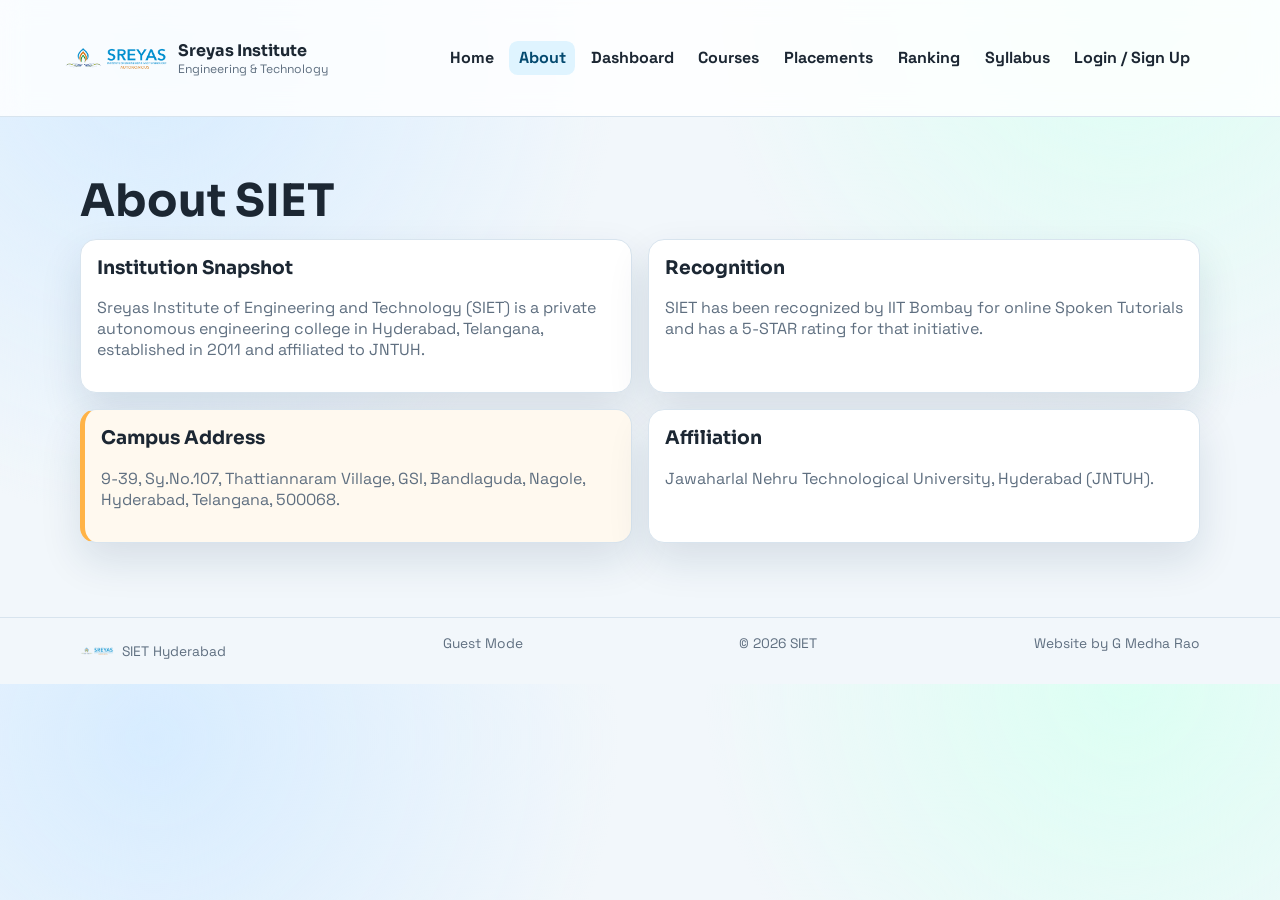
==== about.html @ b6ffed3f "v1.1" ====
﻿<!DOCTYPE html>
<html lang="en">
<head>
  <meta charset="UTF-8" />
  <meta name="viewport" content="width=device-width, initial-scale=1.0" />
  <title>SIET | About</title>
  <link rel="preconnect" href="https://fonts.googleapis.com" />
  <link rel="preconnect" href="https://fonts.gstatic.com" crossorigin />
  <link href="https://fonts.googleapis.com/css2?family=Sora:wght@500;600;700&family=Space+Grotesk:wght@400;500;700&display=swap" rel="stylesheet" />
  <link rel="stylesheet" href="assets/css/style.css" />
</head>
<body data-page="about">
  <header class="site-header">
    <nav class="navbar container" aria-label="Main navigation">
      <a class="brand" href="index.html"><img src="assets/images/sl.png" alt="SIET logo" /><div><strong>Sreyas Institute</strong><span>Engineering & Technology</span></div></a>
      <button class="menu-toggle" id="menuToggle" aria-label="Toggle menu" aria-expanded="false"><span></span><span></span><span></span></button>
      <ul class="nav-links" id="navLinks">
        <li><a data-page="home" href="index.html">Home</a></li><li><a data-page="about" href="about.html">About</a></li><li><a data-page="dashboard" href="dashboard.html">Dashboard</a></li><li><a data-page="courses" href="courses.html">Courses</a></li><li><a data-page="placements" href="placements.html">Placements</a></li><li><a data-page="ranking" href="ranking.html">Ranking</a></li><li><a data-page="syllabus" href="syllabus.html">Syllabus</a></li>
        <li class="auth-login"><a data-page="auth" href="auth.html">Login / Sign Up</a></li><li class="auth-profile" style="display:none;"><a data-page="profile" href="profile.html">Profile</a></li><li class="auth-logout" style="display:none;"><button id="logoutBtn" class="linklike">Logout</button></li>
      </ul>
    </nav>
  </header>

  <main class="container section">
    <h1>About SIET</h1>
    <div class="grid two-col">
      <article class="card">
        <h3>Institution Snapshot</h3>
        <p>Sreyas Institute of Engineering and Technology (SIET) is a private autonomous engineering college in Hyderabad, Telangana, established in 2011 and affiliated to JNTUH.</p>
      </article>
      <article class="card">
        <h3>Recognition</h3>
        <p>SIET has been recognized by IIT Bombay for online Spoken Tutorials and has a 5-STAR rating for that initiative.</p>
      </article>
      <article class="card ribbon">
        <h3>Campus Address</h3>
        <p>9-39, Sy.No.107, Thattiannaram Village, GSI, Bandlaguda, Nagole, Hyderabad, Telangana, 500068.</p>
      </article>
      <article class="card">
        <h3>Affiliation</h3>
        <p>Jawaharlal Nehru Technological University, Hyderabad (JNTUH).</p>
      </article>
    </div>
  </main>

  <footer class="page-footer"><div class="container footer-inner"><div class="footer-brand"><img src="assets/images/sl.png" alt="SIET logo" /><span>SIET Hyderabad</span></div><span id="userBadge">Guest Mode</span><span>© <span id="year"></span> SIET</span><span>Website by G Medha Rao</span></div></footer>
  <script src="assets/js/main.js"></script>
</body>
</html>
---- assets/css/style.css ----
﻿:root {
  --bg: #f2f7fb;
  --surface: #ffffff;
  --surface-soft: #f7fbff;
  --ink: #1c2733;
  --muted: #5f6f80;
  --brand: #006ca3;
  --brand-2: #00a884;
  --highlight: #ffb347;
  --line: #d8e4ee;
  --shadow: 0 18px 42px rgba(15, 52, 80, 0.12);
}

* { box-sizing: border-box; }

body {
  margin: 0;
  font-family: "Space Grotesk", sans-serif;
  color: var(--ink);
  background:
    radial-gradient(circle at 12% 8%, #d7ecff 0%, transparent 36%),
    radial-gradient(circle at 88% 0%, #dcfff3 0%, transparent 32%),
    var(--bg);
}

.container {
  width: min(1120px, 92%);
  margin-inline: auto;
}

.site-header {
  position: sticky;
  top: 0;
  z-index: 50;
  background: rgba(255, 255, 255, 0.82);
  backdrop-filter: blur(14px);
  border-bottom: 1px solid var(--line);
}

.navbar {
  display: flex;
  align-items: center;
  justify-content: space-between;
  gap: 1rem;
  padding: 0.25rem 0;
}

.brand {
  display: flex;
  align-items: center;
  gap: 0.5rem;
  margin-left: -18px;
  color: inherit;
  text-decoration: none;
}

.brand img {
  width: 108px;
  height: 108px;
  object-fit: contain;
}

.brand strong {
  display: block;
  font-family: "Sora", sans-serif;
  font-size: 1rem;
}

.brand span {
  display: block;
  color: var(--muted);
  font-size: 0.76rem;
}

.menu-toggle {
  display: none;
  border: 1px solid var(--line);
  background: #fff;
  border-radius: 0.6rem;
  padding: 0.45rem;
  cursor: pointer;
}

.menu-toggle span {
  display: block;
  width: 20px;
  height: 2px;
  background: var(--ink);
  margin: 3px 0;
}

.nav-links {
  display: flex;
  align-items: center;
  gap: 0.35rem;
  margin: 0;
  padding: 0;
  list-style: none;
}

.nav-links a,
.linklike {
  text-decoration: none;
  color: var(--ink);
  font-weight: 700;
  font-size: 1rem;
  border-radius: 0.55rem;
  padding: 0.4rem 0.6rem;
  border: 0;
  background: transparent;
  cursor: pointer;
}

.nav-links a.active,
.nav-links a:hover,
.linklike:hover {
  background: #dff4ff;
  color: #03496f;
}

.hero {
  padding: 3.1rem 0;
}

.hero-panel {
  background: linear-gradient(140deg, #ffffff 0%, #eef8ff 52%, #f5fffb 100%);
  border: 1px solid var(--line);
  border-radius: 1.2rem;
  padding: 1.4rem;
  box-shadow: var(--shadow);
}

.badge {
  display: inline-flex;
  align-items: center;
  gap: 0.4rem;
  padding: 0.35rem 0.7rem;
  border-radius: 999px;
  background: #dff2ff;
  color: #0a4d70;
  font-weight: 700;
  font-size: 0.8rem;
}

h1, h2, h3 {
  margin-top: 0;
  font-family: "Sora", sans-serif;
}

h1 {
  font-size: clamp(1.8rem, 4vw, 2.8rem);
  margin: 0.9rem 0 0.6rem;
}

.subtitle { color: var(--muted); max-width: 68ch; }

.btn {
  display: inline-flex;
  align-items: center;
  justify-content: center;
  text-decoration: none;
  border-radius: 0.7rem;
  padding: 0.68rem 1rem;
  font-weight: 700;
  border: 1px solid transparent;
}

.btn-primary {
  background: linear-gradient(130deg, var(--brand), #008ccf);
  color: #fff;
}

.btn-secondary {
  border-color: #bcd8ea;
  color: #095274;
  background: #fff;
}

.btn-row {
  display: flex;
  gap: 0.6rem;
  flex-wrap: wrap;
  margin-top: 1rem;
}

.section {
  padding: 2.6rem 0;
}

.grid {
  display: grid;
  gap: 1rem;
}

.two-col { grid-template-columns: repeat(2, minmax(0, 1fr)); }
.three-col { grid-template-columns: repeat(3, minmax(0, 1fr)); }

.card {
  background: var(--surface);
  border: 1px solid var(--line);
  border-radius: 1rem;
  padding: 1rem;
  box-shadow: var(--shadow);
}

.card p { color: var(--muted); }

.stats-grid {
  display: grid;
  grid-template-columns: repeat(4, minmax(0, 1fr));
  gap: 0.9rem;
}

.stat {
  background: var(--surface);
  border: 1px solid var(--line);
  border-radius: 0.95rem;
  padding: 1rem;
}

.stat span {
  display: block;
  color: var(--muted);
  font-size: 0.85rem;
}

.stat strong {
  font-size: 1.45rem;
  color: #0c557b;
}

.ribbon {
  border-left: 5px solid var(--highlight);
  background: #fff9ef;
}

.table-wrap {
  overflow-x: auto;
  border: 1px solid var(--line);
  border-radius: 0.95rem;
  background: var(--surface);
  box-shadow: var(--shadow);
}

table {
  width: 100%;
  border-collapse: collapse;
  min-width: 760px;
}

th,
td {
  padding: 0.7rem;
  border-bottom: 1px solid var(--line);
  text-align: left;
}

th {
  background: #e9f5ff;
  color: #174c6f;
}

.loading {
  color: var(--muted);
  text-align: center;
}

.view-syllabus-btn {
  padding: 0.35rem 0.7rem;
  font-size: 0.82rem;
  border-radius: 0.5rem;
  transition: all 0.2s ease;
}

.view-syllabus-btn:hover,
.view-syllabus-btn:focus-visible {
  background: #0a709f;
  color: #ffffff;
  border-color: #0a709f;
}

.syllabus-modal {
  position: fixed;
  inset: 0;
  background: rgba(12, 30, 44, 0.58);
  display: none;
  align-items: center;
  justify-content: center;
  padding: 1rem;
  z-index: 1200;
}

.syllabus-modal.open {
  display: flex;
}

.syllabus-modal-card {
  width: min(980px, 100%);
  max-height: 90vh;
  overflow-y: auto;
  background: #fff;
  border-radius: 1rem;
  border: 1px solid var(--line);
  box-shadow: 0 18px 50px rgba(11, 39, 61, 0.28);
  padding: 1.1rem;
  position: relative;
}

.modal-close {
  position: absolute;
  right: 0.65rem;
  top: 0.55rem;
  border: 1px solid #bdd2e2;
  background: #fff;
  color: #1b4561;
  border-radius: 0.45rem;
  width: 34px;
  height: 34px;
  font-size: 1.2rem;
  cursor: pointer;
}

.units-grid {
  display: grid;
  grid-template-columns: 1fr;
  gap: 0.7rem;
}

.unit-block {
  border: 1px solid #d6e4ee;
  border-radius: 0.7rem;
  background: #f8fcff;
  padding: 0.75rem;
}

.unit-block h4 {
  margin: 0 0 0.35rem;
  color: #0b557c;
}

.semester-header {
  display: flex;
  align-items: flex-start;
  justify-content: space-between;
  gap: 1rem;
  flex-wrap: wrap;
}

.semester-buttons {
  display: flex;
  flex-wrap: wrap;
  gap: 0.5rem;
  margin: 1rem 0;
}

.sem-btn {
  border: 1px solid #b7d2e4;
  border-radius: 0.55rem;
  background: #fff;
  color: #174c6f;
  font-weight: 700;
  padding: 0.48rem 0.8rem;
  cursor: pointer;
}

.sem-btn.active,
.sem-btn:hover {
  background: #0a709f;
  border-color: #0a709f;
  color: #fff;
}

.auth-shell {
  max-width: 760px;
  margin: 2.2rem auto;
}

.tabs {
  display: flex;
  gap: 0.55rem;
  margin-bottom: 1rem;
}

.tab-btn {
  border: 1px solid #bdd5e6;
  background: #fff;
  color: #174c6f;
  border-radius: 0.55rem;
  padding: 0.5rem 0.9rem;
  font-weight: 700;
  cursor: pointer;
}

.tab-active {
  background: #0a709f;
  border-color: #0a709f;
  color: #fff;
}

.form-grid {
  display: grid;
  gap: 0.8rem;
}

label {
  display: block;
  font-size: 0.85rem;
  margin-bottom: 0.25rem;
  color: #385066;
  font-weight: 700;
}

input,
textarea,
select {
  width: 100%;
  border: 1px solid #c4d8e8;
  border-radius: 0.55rem;
  padding: 0.62rem;
  font: inherit;
}

textarea { min-height: 92px; resize: vertical; }

.profile-badge {
  padding: 0.4rem 0.7rem;
  border-radius: 999px;
  font-size: 0.78rem;
  background: #dff4ff;
  color: #0a4d70;
  font-weight: 700;
}

.avatar-preview {
  width: 112px;
  height: 112px;
  border-radius: 0.8rem;
  object-fit: cover;
  border: 1px solid var(--line);
  display: none;
}

.message {
  margin-top: 0.8rem;
  padding: 0.6rem 0.75rem;
  border-radius: 0.6rem;
  font-weight: 700;
}

.message.success {
  background: #e5faef;
  color: #0b6e48;
}

.message.error {
  background: #fdecec;
  color: #a01f32;
}

.page-footer {
  border-top: 1px solid var(--line);
  margin-top: 2rem;
  padding: 1rem 0;
}

.footer-inner {
  display: flex;
  justify-content: space-between;
  gap: 0.7rem;
  flex-wrap: wrap;
  color: var(--muted);
  font-size: 0.86rem;
}

.footer-brand {
  display: inline-flex;
  align-items: center;
  gap: 0.5rem;
}

.footer-brand img {
  width: 34px;
  height: 34px;
  object-fit: contain;
}

@media (max-width: 990px) {
  .stats-grid { grid-template-columns: repeat(2, minmax(0, 1fr)); }
}

@media (max-width: 860px) {
  .brand img {
    width: 88px;
    height: 88px;
  }

  .two-col,
  .three-col,
  .stats-grid {
    grid-template-columns: 1fr;
  }

  .menu-toggle { display: inline-block; }

  .nav-links {
    display: none;
    position: absolute;
    top: 66px;
    right: 4%;
    background: #fff;
    border: 1px solid var(--line);
    border-radius: 0.8rem;
    width: min(290px, 90vw);
    box-shadow: var(--shadow);
    padding: 0.6rem;
    flex-direction: column;
    align-items: stretch;
  }

  .nav-links.open { display: flex; }
}
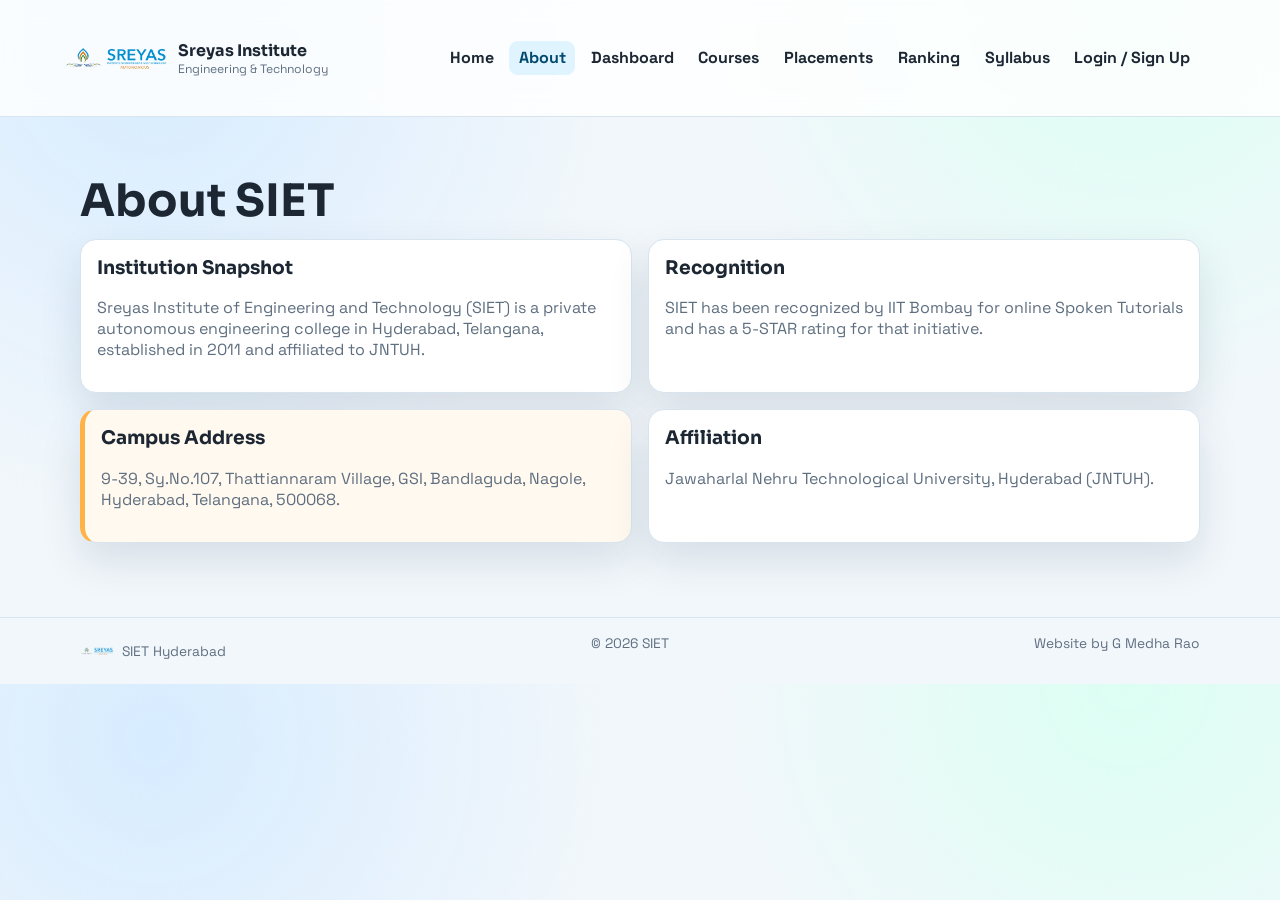
==== commit ff29285b: "v1.1" ====
--- a/about.html
+++ b/about.html
@@ -43,9 +43,10 @@
     </div>
   </main>
 
-  <footer class="page-footer"><div class="container footer-inner"><div class="footer-brand"><img src="assets/images/sl.png" alt="SIET logo" /><span>SIET Hyderabad</span></div><span id="userBadge">Guest Mode</span><span>© <span id="year"></span> SIET</span><span>Website by G Medha Rao</span></div></footer>
+  <footer class="page-footer"><div class="container footer-inner"><div class="footer-brand"><img src="assets/images/sl.png" alt="SIET logo" /><span>SIET Hyderabad</span></div><span>© <span id="year"></span> SIET</span><span>Website by G Medha Rao</span></div></footer>
   <script src="assets/js/main.js"></script>
 </body>
 </html>
 
 
+
--- a/assets/css/style.css
+++ b/assets/css/style.css
@@ -150,6 +150,10 @@
 h1 {
   font-size: clamp(1.8rem, 4vw, 2.8rem);
   margin: 0.9rem 0 0.6rem;
+}
+
+.center-title {
+  text-align: center;
 }
 
 .subtitle { color: var(--muted); max-width: 68ch; }
@@ -431,13 +435,212 @@
   font-weight: 700;
 }
 
-.avatar-preview {
-  width: 112px;
-  height: 112px;
-  border-radius: 0.8rem;
+.profile-workspace {
+  display: grid;
+  gap: 0.9rem;
+}
+
+.profile-card-shell {
+  display: grid;
+  justify-items: center;
+  gap: 0.9rem;
+}
+
+.id-card-actions {
+  width: min(420px, 100%);
+  display: flex;
+  align-items: center;
+  justify-content: space-between;
+}
+
+.id-chip {
+  display: inline-flex;
+  align-items: center;
+  padding: 0.3rem 0.7rem;
+  border-radius: 999px;
+  background: #e3f2ff;
+  color: #0b537b;
+  font-size: 0.76rem;
+  font-weight: 700;
+  border: 1px solid #bdd8ec;
+}
+
+.id-edit-btn {
+  padding: 0.45rem 0.75rem;
+  font-size: 0.82rem;
+}
+
+.profile-id-card {
+  width: min(420px, 100%);
+  border-radius: 1rem;
+  border: 1px solid #c8dced;
+  box-shadow: 0 14px 36px rgba(13, 51, 79, 0.16);
+  background:
+    linear-gradient(135deg, #ffffff 0%, #edf7ff 56%, #f6fffb 100%);
+  padding: 1rem;
+  transition: transform 0.25s ease, box-shadow 0.25s ease;
+}
+
+.profile-id-card:hover {
+  transform: translateY(-4px) scale(1.01);
+  box-shadow: 0 20px 44px rgba(10, 55, 87, 0.24);
+}
+
+.id-header {
+  display: flex;
+  align-items: center;
+  gap: 0.75rem;
+  border-bottom: 1px dashed #b9d5e8;
+  padding-bottom: 0.7rem;
+  margin-bottom: 0.7rem;
+}
+
+.id-header img {
+  width: 72px;
+  height: 72px;
+  object-fit: contain;
+}
+
+.id-header h3 {
+  margin: 0;
+  font-size: 1rem;
+  color: #0d4568;
+}
+
+.id-header p {
+  margin: 0.15rem 0 0;
+  font-size: 0.78rem;
+}
+
+.id-student h4 {
+  margin: 0 0 0.45rem;
+  font-size: 1.25rem;
+  color: #123c57;
+}
+
+.id-student-top {
+  display: flex;
+  align-items: flex-start;
+  justify-content: space-between;
+  gap: 0.8rem;
+}
+
+.id-student-name-wrap {
+  display: grid;
+  gap: 0.35rem;
+}
+
+.id-name-tag {
+  width: fit-content;
+  padding: 0.2rem 0.55rem;
+  border: 1px solid #bdd6e8;
+  border-radius: 0.45rem;
+  color: #1f5474;
+  font-size: 0.72rem;
+  font-weight: 700;
+  background: #f2faff;
+}
+
+.id-photo-box {
+  width: 84px;
+  height: 96px;
+  border: 1px solid #b9d5e8;
+  border-radius: 0.6rem;
+  background: #f6fbff;
+  display: grid;
+  place-items: center;
+  overflow: hidden;
+}
+
+.id-photo-img {
+  width: 100%;
+  height: 100%;
   object-fit: cover;
-  border: 1px solid var(--line);
+}
+
+.id-photo-fallback {
+  width: 72px;
+  height: 72px;
+  border-radius: 50%;
+  border: 1px dashed #9fbfd5;
+  display: grid;
+  place-items: center;
+  font-weight: 700;
+  color: #25506b;
+  background: #eaf6ff;
+}
+
+.id-grid {
+  display: grid;
+  grid-template-columns: repeat(2, minmax(0, 1fr));
+  gap: 0.45rem 0.8rem;
+  margin: 0.6rem 0;
+}
+
+.id-grid p,
+.id-section p {
+  margin: 0;
+  font-size: 0.88rem;
+  color: #24465f;
+}
+
+.id-section {
+  margin-top: 0.6rem;
+}
+
+.id-footer {
+  margin-top: 0.75rem;
+  padding-top: 0.6rem;
+  border-top: 1px dashed #b9d5e8;
+  text-align: center;
+  font-size: 0.74rem;
+  color: #5d7182;
+}
+
+.profile-photo-field {
+  display: grid;
+  gap: 0.45rem;
+}
+
+.form-photo-preview {
+  width: 84px;
+  height: 96px;
+  border: 1px solid #b9d5e8;
+  border-radius: 0.6rem;
+  object-fit: cover;
+  background: #f6fbff;
+}
+
+.profile-popup {
+  position: fixed;
+  right: 16px;
+  top: 16px;
+  z-index: 1400;
   display: none;
+  align-items: center;
+  gap: 0.6rem;
+  background: #0f5f88;
+  color: #fff;
+  border-radius: 0.6rem;
+  padding: 0.6rem 0.8rem;
+  box-shadow: 0 14px 30px rgba(8, 49, 77, 0.28);
+  max-width: min(360px, 92vw);
+}
+
+.profile-popup.show {
+  display: inline-flex;
+}
+
+.profile-popup-close {
+  border: 0;
+  background: rgba(255, 255, 255, 0.2);
+  color: #fff;
+  border-radius: 0.35rem;
+  width: 26px;
+  height: 26px;
+  cursor: pointer;
+  font-size: 1rem;
+  line-height: 1;
 }
 
 .message {
@@ -498,6 +701,14 @@
   .three-col,
   .stats-grid {
     grid-template-columns: 1fr;
+  }
+
+  .id-grid {
+    grid-template-columns: 1fr;
+  }
+
+  .id-student-top {
+    align-items: center;
   }
 
   .menu-toggle { display: inline-block; }
